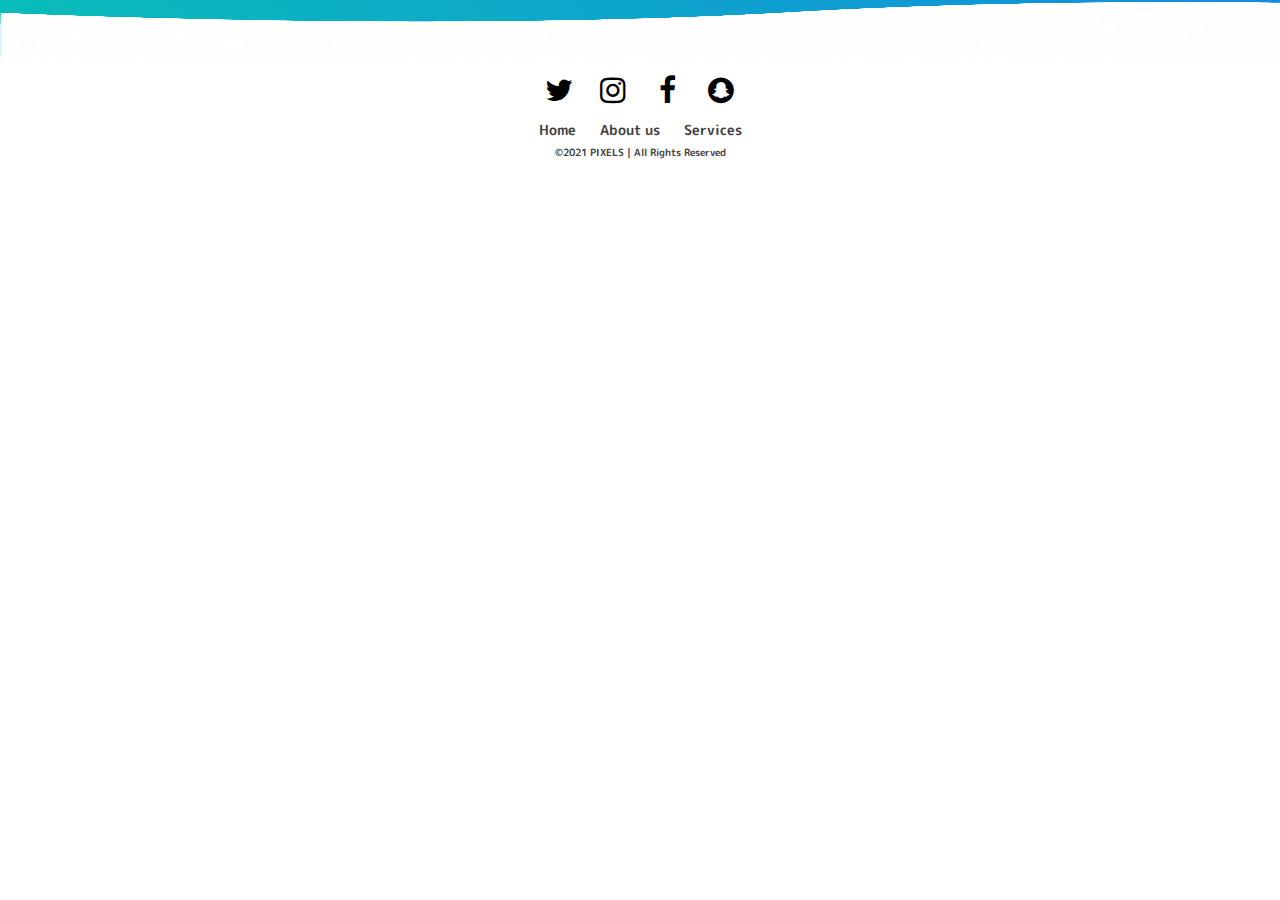
==== cart.html @ ce53d260 "new change" ====
<html lang="en">
  <head>
    <meta charset="UTF-8" />
    <meta name="viewport" content="width=device-width, initial-scale=1.0" />
    <title>Document</title>
    <link rel="stylesheet" href="style.css" />
    <link
      rel="stylesheet"
      href="https://cdnjs.cloudflare.com/ajax/libs/font-awesome/4.7.0/css/font-awesome.min.css"
    />
    <link rel="preconnect" href="https://fonts.googleapis.com" />
    <link rel="preconnect" href="https://fonts.gstatic.com" crossorigin />
    <link
      href="https://fonts.googleapis.com/css2?family=M+PLUS+Rounded+1c:wght@500&display=swap"
      rel="stylesheet"
    />
  </head>
  <body>

    <!-- navbar -->

    <div class="header">
      <nav class="con">
          <input id="nav-toggle" type="checkbox" />
          <div class="logo">
              <img src="images/logo.png" alt="" />
          </div>
          <div class="menu">
              <ul class="links">
                  <li><a href="" class="a">Blog</a></li>
                  <li><a href="" class="a">About Us</a></li>
                  <li>
                      <button class="b btn2" data-modal-target="#modal">SIGN IN</button>
                  </li>
              </ul>
          </div>
          <form action="javascript:" class="search-bar">
              <input type="search" name="search" pattern=".*\S.*" required>
              <button class="search-btn" type="submit">
                  <span>Search</span>
              </button>
          </form>
          <label for="nav-toggle" class="burger">
              <div class="line"></div>
              <div class="line"></div>
              <div class="line"></div>
          </label>
      </nav>
    </div>

    <!-- cart -->



    <!-- footer -->

      <footer id="footer">
        <div class="waves">
          <div class="wave" id="wave1"></div>
          <div class="wave" id="wave2"></div>
          <div class="wave" id="wave3"></div>
          <div class="wave" id="wave4"></div>
        </div>
        <div class="media">
          <a href="#"><i class="fa fa-twitter"></i></a>
          <a href="#"><i class="fa fa-instagram"></i></a>
          <a href="#"><i class="fa fa-facebook"></i></a>
          <a href="#"><i class="fa fa-snapchat"></i></a>
        </div>
        <ul class="list">
          <li><a href="#Home" class="a">Home</a></li>
          <li><a href="#about" class="a">About us</a></li>
          <li><a href="#services" class="a">Services</a></li>
        </ul>
        <p>©2021 PIXELS | All Rights Reserved</p>
      </footer>
    </div>

    <!-- FORM SIGN IN -->

    <section>
      <div class="form" id="modal">
        <div class="form-box">
          <button data-close-button class="close">&times;</button>
          <div class="button-box">
            <div id="btn"></div>
            <button type="button" class="toggle-btn" onclick="login()">
              Sign In
            </button>
            <button type="button" class="toggle-btn" onclick="register()">
              Sign Up
            </button>
          </div>
          <div class="social-icons">
            <a href="#"><i class="fa fa-facebook"></i></a>
            <a href="#"><i class="fa fa-google"></i></a>
          </div>
          <form id="login" class="input-group" method="GET" action="signUp">
            <input
              type="text"
              class="input-field"
              placeholder="User Id"
              required
            />
            <input
              type="password"
              class="input-field"
              placeholder="Password"
              required
            />
            <input type="checkbox" class="check-box" /><span
              >Remember Password</span
            >
            <button type="submit" class="submit-btn" name="reg">Log in</button>
          </form>
          <form
            id="register"
            class="input-group"
            method="POST"
            action="signUp.php"
          >
            <input
              type="text"
              class="input-field"
              placeholder="User Id"
              required
              name="userId"
            />
            <input
              type="email"
              class="input-field"
              placeholder="Email Id"
              required
              name="emailId"
            />
            <input
              type="password"
              class="input-field"
              placeholder="Password"
              required
              name="password"
            />
            <input type="checkbox" class="check-box" /><span
              >I agree to the terms & conditions</span
            >
            <button type="submit" class="submit-btn" name="save">
              Register
            </button>
          </form>
        </div>
        <!--javascript-->
        <script>
          var x = document.getElementById("login");
          var y = document.getElementById("register");
          var z = document.getElementById("btn");

          function register() {
            x.style.left = "-400px";
            y.style.left = "50px";
            z.style.left = "110px";
          }

          function login() {
            x.style.left = "50px";
            y.style.left = "450px";
            z.style.left = "0px";
          }
        </script>
      </div>
      <div id="overlay"></div>
    </section>

    <script src="js/jquery-3.6.0.min.js"></script>
    <script src="app.js"></script>
  </body>
</html>
---- style.css ----
@import url("https://fonts.googleapis.com/css2?family=Lobster&display=swap");
@import url("https://fonts.googleapis.com/css2?family=Josefin+Sans:wght@300;400&family=Lobster&display=swap");

* {
	border: 0;
	box-sizing: border-box;
	margin: 0;
	padding: 0;
}
*,
::after,
::before {
  padding: 0;
  margin: 0;
  box-sizing: border-box;
}
::-webkit-scrollbar {
  width: 0.8rem;
}
::-webkit-scrollbar-track {
  background: #e0dbdb;
}
::-webkit-scrollbar-thumb {
  background-color: #fff;
}
body {
  font-size: 90%;
  font-family: "M PLUS Rounded 1c", sans-serif;
  overflow: hidden;
}
ul,a {
  text-decoration: none;
  list-style: none;
}
button {
  cursor: pointer;
  border: none;
  outline: none;
}
.header {
  background: linear-gradient(35deg, #09beb8, #128ddf);
  padding: 0 15px;
}
.contain {
  background: #e0dbdb;
  width: 100%;
  height: 100%;
  overflow-y: scroll;
}

/* navbar */

nav {
  position: relative;
  z-index: 5;
  left: 0;
  right: 0;
  top: 0;
  font-family: "M PLUS Rounded 1c", sans-serif;
  height: 60px;
  background: linear-gradient(35deg, #09beb8, #128ddf);
  animation: change 10s ease-in-out infinite;
}

/* nav-logo */

nav .logo {
  position: absolute;
  margin-left: 12px;
  font-weight: 700;
  margin-left: 12px;
  height: 100%;
  display: flex;
  align-items: center;
  font-size: 24px;
  color: #000000;
  cursor: pointer;
}
nav .logo img {
  width: 140px;
  height: 40px;
  margin-left: 10px;
}

/* nav-links */

nav .links {
  position: absolute;
  right: 5px;
  height: 100%;
  display: flex;
  justify-content: space-around;
  align-items: center;
}
nav .links li {
  list-style: none;
  padding: 0 10px;
}
nav .links a {
  display: block;
  border-radius: 6px;
  padding: 10px 15px;
  font-size: 14px;
  font-weight: bold;
  color: #000000;
  text-decoration: none;
}
nav .links a:hover {
  color: #fff;
  transition: ease 0.5s;
}
nav .links .a:hover {
  color: #fff;
  background: #09beb8;
  transition: 0.25s;
}
.b {
  border: none;
  font-weight: 800;
  color: #fff;
  padding: 10px 20px;
  width: 100px;
  border-radius: 30px;
  cursor: pointer;
  transition: 0.6s;
  background-size: 200%;
}
.btn2 {
  background-image: linear-gradient(to left, #e73ce7, #128ddf, #09beb8);
}

.b:hover {
  background-position: right;
}
#nav-toggle {
  position: absolute;
  top: -100px;
}

/* nav-hamburger */

.burger {
  display: none;
  position: absolute;
  right: 11px;
  top: 50%;
  transform: translateY(-50%);
  cursor: pointer;
}
.line {
  width: 22px;
  height: 3px;
  background-color: #000000;
  margin: 5px;
  border-radius: 3px;
  transition: 0.5s ease;
}

/* search-icon */

.search-bar {
  position: absolute;
  right: 22em;
  padding: 13px 0 7px 0;
	/* justify-content: center; */
	/* max-width: 20em; */
	display: flex;
}
.search-bar input {
	background: transparent;
	border-radius: 24px;
	box-shadow: 0 0 0 0.4em #171717 inset;
	padding: 0.75em;
	transform: translate(0.5em,0.5em) scale(0.5);
	transform-origin: 100% 0;
	-webkit-appearance: none;
	-moz-appearance: none;
	appearance: none;
}
.search-btn {
	background: #171717;
	border-radius: 0 0.75em 0.75em 0 / 0 1.5em 1.5em 0;
	padding: 0.75em;
	position: relative;
	transform: translate(0.25em,0.25em) rotate(45deg) scale(0.25,0.125);
	transform-origin: 0 50%;
}
.search-btn span {
	display: inline-block;
	overflow: hidden;
	width: 1px;
	height: 1px;
}
.search-bar input,
.search-btn, 
.search-btn:before, 
.search-btn:after {
	transition: all 0.5s ease-in-out;
}
.search-bar input,
.search-btn {
	width: 3em;
	height: 3em;
}
.search-bar input:invalid:not(:focus),
.search-btn {
	cursor: pointer;
}
.search-bar input::-webkit-search-decoration {
	-webkit-appearance: none;
}
.search-bar input:focus,
.search-bar input:not(:focus) + .search-btn:focus {
	outline: transparent;
} 
.search-bar input:focus,
.search-bar input:valid {
	background: #fff;
  width: 25em;
	border-radius: 0.375em 0 0 0.375em;
	box-shadow: 0 0 0 0.1em #d9d9d9 inset;
	transform: scale(1);
}
.search-btn:before, 
.search-btn:after {
	content: "";
	display: block;
	opacity: 0;
	position: absolute;
}
.search-btn:before {
	border-radius: 50%;
	box-shadow: 0 0 0 0.2em #f1f1f1 inset;
	top: 0.75em;
	left: 0.75em;
	width: 1.2em;
	height: 1.2em;
}
.search-btn:after {
	background: #f1f1f1;
	border-radius: 0 0.25em 0.25em 0;
	top: 51%;
	left: 51%;
	width: 0.75em;
	height: 0.25em;
	transform: translate(0.2em,0) rotate(45deg);
	transform-origin: 0 100%;
}

/* Active state */

.search-bar input:focus + .search-btn,
.search-bar input:valid + .search-btn {
	background: #008cff;
	border-radius: 0 0.375em 0.375em 0;
	transform: scale(1);
}
.search-bar input:focus + .search-btn:before, 
.search-bar input:focus + .search-btn:after,
.search-bar input:valid + .search-btn:before, 
.search-bar input:valid + .search-btn:after {
	opacity: 1;
}
.search-bar input:focus + .search-btn:hover,
.search-bar input:valid + .search-btn:hover,
.search-bar input:valid:not(:focus) + .search-btn:focus {
	background: #0c48db;
}
.search-bar input:focus + .search-btn:active,
.search-bar input:valid + .search-btn:active {
	transform: translateY(1px);
}
@media screen and (prefers-color-scheme: dark) {
	body, input {
		color: #f1f1f1;
	}
	body {
		background: #171717;
	}
	.search-bar input {
		box-shadow: 0 0 0 0.4em #f1f1f1 inset;
	}
	.search-bar input:focus,
	.search-bar input:valid {
		background: #3d3d3d;
		box-shadow: 0 0 0 0.1em #3d3d3d inset;
	}
	.search-btn {
		background: #f1f1f1;
	}
}

/* food list */

.adv-section {
  display: flex;
  width: 95%;
  margin: 15px auto 0 auto;
}
.advert-section .advert_slider {
  /* max-height: 500px;
  height: 400px; */
  width: 100%;
  background-size: cover;
  background-position: center;
}

/* My styles Start */

/* ----START OF SLIDER CODE--- */

.slider__wrapper {
  overflow: hidden;
  border-radius: var(--default-border-radius);
}

.slider__item {
  flex: 0 0 25%;
  max-width: 25%;
  height: 400px;
  display: flex;
  justify-content: center;
  align-items: center;
  color: rgba(255, 255, 255, 0.8);
  font-size: 7rem;
}

.slider__item:nth-child(1) {
  background-color: #f44336;
}

.slider__item:nth-child(2) {
  background-color: #9c27b0;
}

.slider__item:nth-child(3) {
  background-color: #3f51b5;
}

.slider__item:nth-child(4) {
  background-color: #03a9f4;
}

.slider__item:nth-child(5) {
  background-color: #4caf50;
}

.slider {
  position: relative;
}

.slider__container {
  overflow: hidden;
}

.slider__items {
  display: flex;
  transition: transform 0.5s ease;
}

.slider_disable-transition {
  transition: none;
}

.slider__item {
  flex: 0 0 100%;
  max-width: 100%;
  user-select: none;
  cursor: pointer;
}
.slider__item img {
  width: 100%;
  height: 100%;
  display: block;
  object-fit: cover;
}

.slider__control {
  position: absolute;
  cursor: pointer;
  bottom: 0;
  display: flex;
  align-items: center;
  justify-content: center;
  width: 40px;
  color: #fff;
  text-align: center;
  height: 50px;
  transform: translateY(-50%);
  /* background: rgba(0, 0, 0, 0.2); */
}

.slider__control_hide {
  display: none;
}

.slider__control[data-slide="prev"] {
  left: 40%;
}

.slider__control[data-slide="next"] {
  right: 40%;
}

.slider__control:hover,
.slider__control:focus {
  color: var(--clr-primary-yellow);
  text-decoration: none;
  outline: 0;
  background: rgba(0, 0, 0, 0.3);
}

.slider__control::before {
  content: "";
  display: inline-block;
  width: 20px;
  height: 20px;
  background: transparent no-repeat center center;
  background-size: 100% 100%;
}

.slider__control[data-slide="prev"]::before {
  background-image: url("data:image/svg+xml;charset=utf8,%3Csvg xmlns='http://www.w3.org/2000/svg' fill='%23fff' viewBox='0 0 8 8'%3E%3Cpath d='M5.25 0l-4 4 4 4 1.5-1.5-2.5-2.5 2.5-2.5-1.5-1.5z'/%3E%3C/svg%3E");
}

.slider__control[data-slide="next"]::before {
  background-image: url("data:image/svg+xml;charset=utf8,%3Csvg xmlns='http://www.w3.org/2000/svg' fill='%23fff' viewBox='0 0 8 8'%3E%3Cpath d='M2.75 0l-1.5 1.5 2.5 2.5-2.5 2.5 1.5 1.5 4-4-4-4z'/%3E%3C/svg%3E");
}

.slider__indicators {
  position: absolute;
  right: 0;
  bottom: 0;
  left: 0;
  z-index: 15;
  display: flex;
  justify-content: center;
  padding-left: 0;
  margin-right: 15%;
  margin-left: 15%;
  list-style: none;
  margin-top: 0;
  margin-bottom: 0;
}

.slider__indicators li {
  box-sizing: content-box;
  flex: 0 1 auto;
  width: 30px;
  height: 5px;
  margin-right: 3px;
  margin-left: 3px;
  text-indent: -999px;
  cursor: pointer;
  background-color: rgba(255, 255, 255, 0.5);
  background-clip: padding-box;
  border-top: 15px solid transparent;
  border-bottom: 15px solid transparent;
}

.slider__indicators li.active {
  background-color: rgba(255, 255, 255, 0.9);
}

/* ----END OF SLIDER CODE--- */

.populate-orders-container {
  background: #fff;
  height: max-content;
  margin: 20px 0;
  border-radius: var(--default-border-radius);
  /* overflow-x: hidden; */
}

/* .adv-section .item {
    background: url("images/3.jpeg");
    background-repeat: no-repeat;
    background-size: cover;
    width: 80%;
    height: 400px;
} */
.cart-sidebar {
  background: rgba(255, 255, 255);
  width: 0;
  height: 400px;
  border-radius: 10px;
  overflow-y: scroll;
  overflow-x: hidden;
  transition: width 1s cubic-bezier(0.04, 0.36, 0.87, 1.32);
}
/* ---SHOW CART CLASS... */
.showCart {
  width: 33.5%;
  margin-left: 15px;
}
/* --- END SHOW CART CLASS... */

.cart-sidebar::-webkit-scrollbar {
  width: 0.8rem;
}
.cart-sidebar::-webkit-scrollbar-track {
  background: #fff;
}
.cart-sidebar::-webkit-scrollbar-thumb {
  /* background-color: #e0dbdb; */
  /* border-radius: 100vw; */
}

#cart-title {
  padding: 10px 0 0 10px;
  /* background: #128DDF; */
  /* margin-bottom: 10px; */
}
.cart-sidebar .cart-items-list {
  display: flex;
  flex-direction: column;
  row-gap: 10px;
}
.cart-sidebar .cart-items-list .cart-item {
  display: flex;
  align-items: center;
  column-gap: 10px;
  /* background: #fff; */
  padding: 5px;
  position: relative;
}
.cart-item:not(:last-child):after {
  content: "";
  height: 2px;
  width: 25%;
  background: #128ddf;
  bottom: -8px;
  left: 50%;
  transform: translate(-50%);
  position: absolute;
}
.cart-sidebar .cart-items-list .cart-item .cart-image {
  width: 150px;
  height: 60px;
}
.cart-sidebar .cart-items-list .cart-item .cart-image img {
  width: 100%;
  height: 100%;
  max-width: 100%;
  max-height: 100%;
  object-fit: cover;
  display: block;
}

.description > .quantity-set {
  display: flex;
  column-gap: 3px;
  margin-top: 10px;
}
.description > .quantity-set button {
  display: block;
  padding: 0 5px;
  background-color: none;
}
.description > .quantity-set #quantity {
  width: 30px;
  text-align: center;
  border: none;
}
.summary {
  text-align: center;
  line-height: 50px;
  padding: 10px;
  /* margin-top: 10px; */
}
.summary .btn1 {
  padding: 10px;
  border-radius: 5px;
  background: #F4F90A;
}
.btn {
  border: none;
  width: max-content;
  padding: 10px 20px;
  border-radius: 6px;
  cursor: pointer;
  text-transform: uppercase;
  transition: 0.6s;
  background-size: 200%;
  font-weight: 600;
  color: #000000;
}
.btn:hover {
  box-shadow: 0 7px 10px rgba(0, 0, 0, 0.5);
  background-position: right;
  /* color: #fff; */
}


main {
  position: relative;
  width: 95%;
  /* height: 100vh; */
  margin: 0 0 100px 33px;
}

main > section {
  margin: 15px 0;
}
.sidebar-blogs {
  display: flex;
  flex-direction: column;
  row-gap: 20px;
  position: absolute;
  width: 234px;
  padding: 10px;
  height: 717px;
  right: 0;
  top: 0px;
  background: #fff;
}
.card_f {
  box-shadow: 0 7px 10px rgba(0, 0, 0, 0.5);
  padding: 5px;
  border-radius: 5px;
  background: #fff;
  margin: 10px 0;
  line-height: 1.2rem;
}
.card_f .inf {
  color: #000;
  margin: 10 0 10 120;
}
.card_f h3 {
  color: #000;
  margin-bottom: 5px;
}
.card_f p {
  font-size: 15px;
  margin: 10px 0;
}
.card_f .inf .btn_B {
  text-decoration: none;
  border-radius: 6px;
  padding: 0.5em;
  background: #e0dbdb;
  color: #000;
  font-size: 14px;
  font-weight: bold;
  cursor: pointer;
  transition: 0.5s ease-in-out;
}
.card_f .inf .btn_B:hover {
  box-shadow: 0 7px 10px rgba(0, 0, 0, 0.5);
}
.populate-items {
  display: grid;
  grid-template-columns: repeat(auto-fit, minmax(230px, 1fr));
  width: 80.8%;
  gap: 15px;
  background: #fdfdfd;
  padding: 15px;
}
.populate-items .pop-item {
  position: relative;
  width: auto;
  height: 200px;
  overflow: hidden;
  cursor: pointer;
  border-radius: 5px;
  transition: all 0.5s cubic-bezier(0.04, 0.36, 0.87, 1.32);
}
.pop-item:hover {
  transform: translateY(-5px);
}
.populate-items .pop-item img {
  width: 100%;
  height: 100%;
  overflow: hidden;
  position: relative;
}
.populate-items .pop-item::after {
  content: "";
  position: absolute;
  width: 100%;
  height: 100%;
  top: 0;
  left: 0;
  bottom: 0;
  right: 0;
  background: linear-gradient(
    to bottom,
    rgba(9, 190, 184, 0.3),
    rgba(18, 11, 22, 0.4)
  );
  z-index: 1;
  display: none;
  transition: all 500ms ease;
}
.populate-items .pop-item:hover:after {
  display: block;
}
.populate-items .pop-item:hover .item-description {
  opacity: 1;
}
.pop-item .item-description {
  line-height: 1.2rem;
  position: absolute;
  color: #ffff;
  padding: 10px;
  top: 50%;
  /* left: -100%; */
  z-index: 2;
  width: 200px;
  transition: all 0.5s cubic-bezier(0.09, 0.03, 0.4, 0.9);
  transform: translateY(-50%);
  opacity: 0;
}
.add-to-cart-btn {
  padding: 10px;
  margin-top: 5px;
  border-radius: 5px;
}
#pop-section-title {
  padding: 15px 15px 0 15px;
  background: #fdfdfd;
  width: 80.8%;
  display: flex;
  justify-content: space-between;
  align-items: center;
}
#pop-section-title #view-more {
  padding: 10px;
  border-radius: 5px;
}

/* ---FOOTER... */
#footer {
  padding: 10px 10px;
  background-color: #ffffff;
  position: relative;
  margin-bottom: 60px;
  clear: both;
}
.media {
  text-align: center;
  color: #000000;
}
.media a {
  font-size: 30px;
  color: inherit;
  width: 40px;
  height: 40px;
  line-height: 38px;
  display: inline-block;
  text-align: center;
  border-radius: 50%;
  margin: 5px 5px 0 5px;
  transition: 0.5s;
}
.media a:hover {
  transform: translateY(-10px);
}
#footer ul {
  margin: 4px 0 6px 0;
  padding: 0;
  list-style: none;
  font-size: 14px;
  line-height: 1.6;
  margin-bottom: 0;
  text-align: center;
}
#footer ul li a {
  font-weight: bold;
  color: inherit;
  text-decoration: none;
  opacity: 0.75;
}
#footer ul li a:hover {
  opacity: 1;
}
#footer ul li {
  display: inline-block;
  padding: 0 10px;
}
#footer p {
  text-align: center;
  font-size: 0.7em;
  font-weight: bold;
  color: inherit;
  opacity: 0.75;
  margin: 4px 0;
}
footer .wave {
  position: absolute;
  top: -100px;
  left: 0;
  width: 100%;
  height: 100px;
  background: url(images/image.png);
  background-size: 1600px 100px;
}
footer .wave#wave1 {
  z-index: 10;
  opacity: 1;
  bottom: 0;
  animation: animateWave 4s linear infinite;
}
footer .wave#wave2 {
  z-index: 9;
  opacity: 0.5;
  bottom: 10px;
  animation: animateWave_1 4s linear infinite;
}
footer .wave#wave3 {
  z-index: 10;
  opacity: 0.2;
  bottom: 15px;
  animation: animateWave_2 3s linear infinite;
}
footer .wave#wave4 {
  z-index: 9;
  opacity: 0.7;
  bottom: 20px;
  animation: animateWave_3 3s linear infinite;
}
@keyframes animateWave {
  0% {
    background-position-x: 1600px;
  }
  100% {
    background-position-x: 0px;
  }
}
@keyframes animateWave_1 {
  0% {
    background-position-x: 1600px;
  }
  100% {
    background-position-x: 0px;
  }
}
@keyframes animateWave_2 {
  0% {
    background-position-x: 1600px;
  }
  100% {
    background-position-x: 0px;
  }
}
@keyframes animateWave_3 {
  0% {
    background-position-x: 1600px;
  }
  100% {
    background-position-x: 0px;
  }
}

/* ----FORM --- */

.form {
  position: fixed;
  top: 50%;
  left: 50%;
  transform: translate(-50%, -50%) scale(0);
  transition: 200ms ease-in-out;
  z-index: 21;
}
.form.active {
  transform: translate(-50%, -50%) scale(1);
}
#overlay {
  position: fixed;
  z-index: 10;
  opacity: 0;
  top: 0;
  left: 0;
  right: 0;
  bottom: 0;
  transition: 200ms ease-in-out;
  background: rgba(0, 0, 0, 0.568);
  pointer-events: none;
}
#overlay.active {
  opacity: 1;
  pointer-events: all;
}
.form-box {
  font-family: sans-serif;
  height: 480px;
  width: 380px;
  position: relative;
  background: #000000;
  padding: 5px;
  border-radius: 6px;
  overflow: hidden;
  /*display: none;*/
}
.form-box .close {
  margin-left: 323px;
  padding: 8px 20px;
  display: flex;
  cursor: pointer;
  color: #fff;
  background: none;
  font-size: 1.25rem;
  outline: none;
  border: none;
}
.button-box {
  width: 220px;
  margin: 35px auto;
  position: relative;
  box-shadow: 0 0 20px 9px #09beb8;
  border-radius: 30px;
}
.toggle-btn {
  color: #fff;
  padding: 10px 30px;
  cursor: pointer;
  background: transparent;
  border: 0;
  outline: none;
  position: relative;
}
#btn {
  top: 0;
  left: 0;
  position: absolute;
  width: 110px;
  height: 100%;
  background: linear-gradient(to right, #09beb8, #128ddf);
  border-radius: 30px;
  transition: 0.5s;
}
.social-icons {
  margin: 30px auto;
  text-align: center;
}
.social-icons a {
  text-decoration: none;
  color: #fff;
  width: 40px;
  height: 40px;
  display: inline-block;
  border: none;
  margin: 0 12px;
  cursor: pointer;
  border-radius: 50%;
}
.social-icons a:nth-child(1) {
  background: #4267b3;
}
.social-icons a:nth-child(3) {
  background: #55acee;
}
.social-icons a:nth-child(2) {
  background: #ea4335;
}
.social-icons a i {
  padding: 12px 0;
}
.input-group {
  top: 190px;
  position: absolute;
  width: 280px;
  transition: 0.5s;
}
.input-field {
  color: #fff;
  width: 100%;
  padding: 10px;
  margin: 5px 0;
  border-left: 0;
  border-top: 0;
  border-right: 0;
  border-bottom: 1px solid;
  outline: none;
  background: transparent;
}
.submit-btn {
  color: #fff;
  width: 85%;
  padding: 10px 30px;
  cursor: pointer;
  display: block;
  margin: auto;
  background: linear-gradient(to right, #09beb8, #128ddf);
  border: 0;
  outline: none;
  border-radius: 30px;
}
.check-box {
  margin: 30px 10px 30px 0;
}
span {
  color: #fff;
  font-size: 12px;
  bottom: 64px;
  position: absolute;
}
#login {
  left: 50px;
}
#register {
  left: 450px;
}

/*about*/

section.text {
  position: relative;
  display: flex;
  justify-content: space-between;
}
.text {
  text-align: justify;
  position: absolute;
  top: 70px;
}
.text p {
  padding: 0 20px;
}
.text h3 {
  text-align: center;
}

/* responsive webpage*/

/* navbar */
@media only screen and (max-width: 900px){
  nav .logo {
    margin-left: 0;
  }
  .line{
    display: block;
  }
  .menu{
    display: none;
    transition: 0.5s ease;
  }
  .menu.active{
    display: block;
  }
  .menu .links {
    z-index: 5;
    position: fixed;
    top: 60px;
    right: 0;
    display: block;
    align-items: center;
    text-align: center;
    width: 100%;
    background: #3d3d3d;
    height: 31vh;
  }
  .menu .links li {
    padding: 0.85em 0;
  }
  .menu .links li a{
    color: #09beb8;
  }
  .search-bar{
    right: 5em;
  }
  .search-bar input:focus,
  .search-bar input:valid {
    width: 17em;
  }
  .burger{
    display: block;
  }
  .burger.active .line:nth-child(2){
    opacity: 0;
    transition: 0.5s ease;
  }
  .burger.active .line:nth-child(1){
    transform: translateY(8px) rotate(45deg);
    transition: 0.5s ease;
  }
  .burger.active .line:nth-child(3){
    transform: translateY(-8px) rotate(-45deg);
    transition: 0.5s ease;
  }

  /* blog */
  .sidebar-blogs {
    display: none;
  }

  /* slider */
  .advert-section .advert_slider {
    max-height: 300px;
    height: 200px;
  }
  .cart-sidebar{
    display: none;
  }
  
  /* food */
  main {
    margin: 0 0 100px 15px;
  }
  #pop-section-title {
    width: 100%;
  }
  .populate-items {
    width: 100%;
  }

}
/* @media only screen and (max-width: 900px){
  

} */
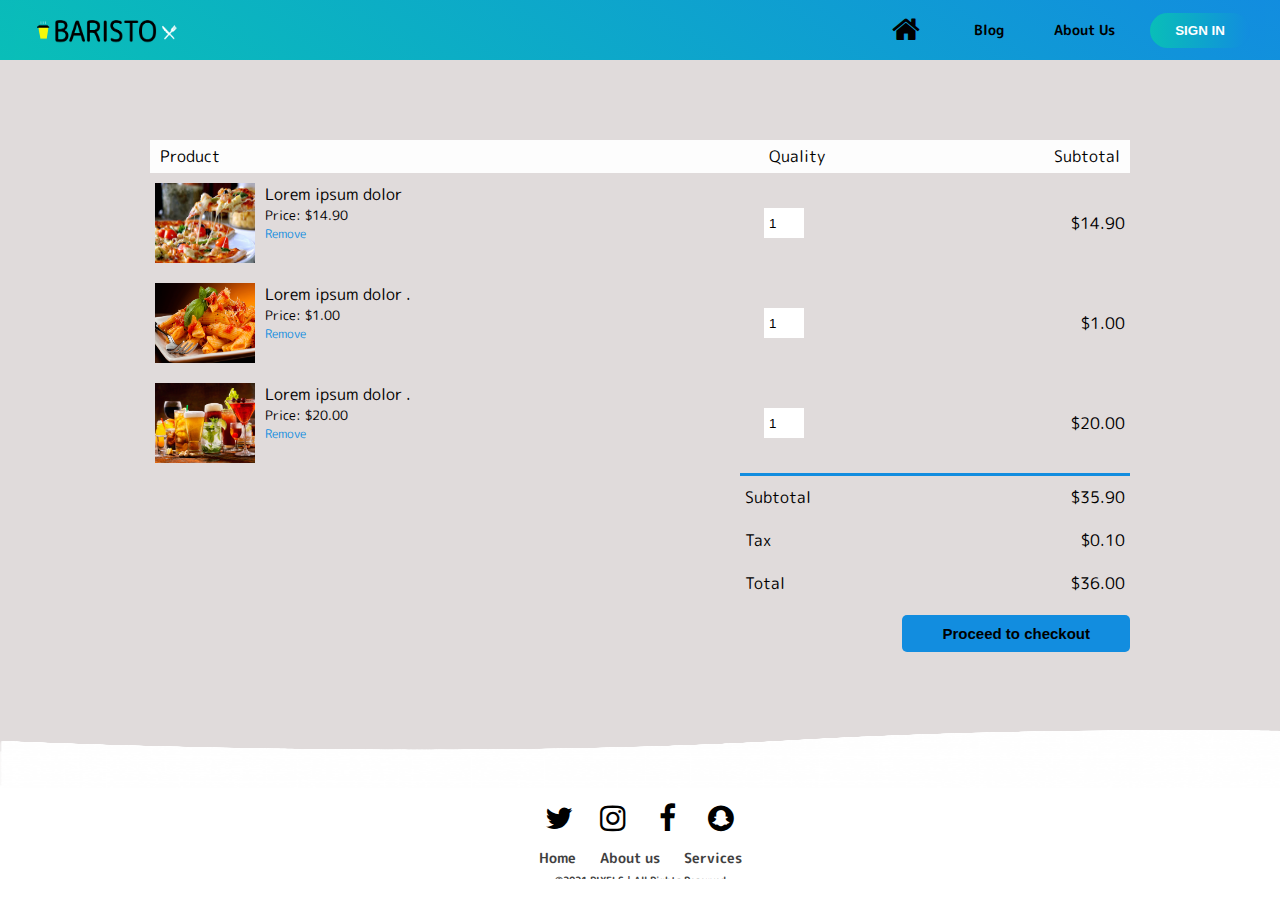
==== commit 6af0fee2: "new change" ====
--- a/cart.html
+++ b/cart.html
@@ -34,12 +34,9 @@
                   </li>
               </ul>
           </div>
-          <form action="javascript:" class="search-bar">
-              <input type="search" name="search" pattern=".*\S.*" required>
-              <button class="search-btn" type="submit">
-                  <span>Search</span>
-              </button>
-          </form>
+          <div class="home">
+            <a href="index.html"><i class="fa fa-home" aria-hidden="true"></i></a>
+          </div>
           <label for="nav-toggle" class="burger">
               <div class="line"></div>
               <div class="line"></div>
@@ -47,130 +44,203 @@
           </label>
       </nav>
     </div>
-
-    <!-- cart -->
-
-
+    
+    <!-- body -->
+    
+    <div class="contain">
+        <div class="small-container cart-page">
+            <table>
+                <tr>
+                    <th>Product</th>
+                    <th>Quality</th>
+                    <th>Subtotal</th>
+                </tr>
+                <tr>
+                    <td>
+                        <div class="cart-info">
+                            <img class="prod" src="images/img1.jpg" alt="">
+                            <div>
+                                <p>Lorem ipsum dolor</p>
+                                <small>Price: $14.90</small>
+                                <br>
+                                <a href="">Remove</a>
+                            </div>
+                        </div>
+                    </td>
+                    <td><input type="text" value="1"></td>
+                    <td>$14.90</td>
+                </tr>
+                <tr>
+                    <td>
+                        <div class="cart-info">
+                            <img class="prod" src="images/pasta.jpg" alt="">
+                            <div>
+                                <p>Lorem ipsum dolor .</p>
+                                <small>Price: $1.00</small>
+                                <br>
+                                <a href="">Remove</a>
+                            </div>
+                        </div>
+                    </td>
+                    <td><input type="text" value="1"></td>
+                    <td>$1.00</td>
+                </tr>
+                <tr>
+                    <td>
+                        <div class="cart-info">
+                            <img class="prod" src="images/drinks.jpg" alt="">
+                            <div>
+                                <p>Lorem ipsum dolor .</p>
+                                <small>Price: $20.00</small>
+                                <br>
+                                <a href="">Remove</a>
+                            </div>
+                        </div>
+                    </td>
+                    <td><input type="text" value="1"></td>
+                    <td>$20.00</td>
+                </tr>
+            </table>
+            <div class="total-price">
+                <table>
+                    <tr>
+                        <td>Subtotal</td>
+                        <td>$35.90</td>
+                    </tr>
+                    <tr>
+                        <td>Tax</td>
+                        <td>$0.10</td>
+                    </tr>
+                    <tr>
+                        <td>Total</td>
+                        <td>$36.00</td>
+                    </tr>
+                </table>
+            </div>
+            <div class="bT">
+                <button class="b-bT">Proceed to checkout</button>
+            </div>
+
+        </div>
 
     <!-- footer -->
 
-      <footer id="footer">
-        <div class="waves">
-          <div class="wave" id="wave1"></div>
-          <div class="wave" id="wave2"></div>
-          <div class="wave" id="wave3"></div>
-          <div class="wave" id="wave4"></div>
-        </div>
-        <div class="media">
-          <a href="#"><i class="fa fa-twitter"></i></a>
-          <a href="#"><i class="fa fa-instagram"></i></a>
-          <a href="#"><i class="fa fa-facebook"></i></a>
-          <a href="#"><i class="fa fa-snapchat"></i></a>
-        </div>
-        <ul class="list">
-          <li><a href="#Home" class="a">Home</a></li>
-          <li><a href="#about" class="a">About us</a></li>
-          <li><a href="#services" class="a">Services</a></li>
-        </ul>
-        <p>©2021 PIXELS | All Rights Reserved</p>
-      </footer>
+        <footer id="footer">
+            <div class="waves">
+                <div class="wave" id="wave1"></div>
+                <div class="wave" id="wave2"></div>
+                <div class="wave" id="wave3"></div>
+                <div class="wave" id="wave4"></div>
+            </div>
+            <div class="media">
+                <a href="#"><i class="fa fa-twitter"></i></a>
+                <a href="#"><i class="fa fa-instagram"></i></a>
+                <a href="#"><i class="fa fa-facebook"></i></a>
+                <a href="#"><i class="fa fa-snapchat"></i></a>
+            </div>
+            <ul class="list">
+                <li><a href="#Home" class="a">Home</a></li>
+                <li><a href="#about" class="a">About us</a></li>
+                <li><a href="#services" class="a">Services</a></li>
+            </ul>
+            <p>©2021 PIXELS | All Rights Reserved</p>
+        </footer>
     </div>
-
-    <!-- FORM SIGN IN -->
-
-    <section>
-      <div class="form" id="modal">
-        <div class="form-box">
-          <button data-close-button class="close">&times;</button>
-          <div class="button-box">
-            <div id="btn"></div>
-            <button type="button" class="toggle-btn" onclick="login()">
-              Sign In
-            </button>
-            <button type="button" class="toggle-btn" onclick="register()">
-              Sign Up
-            </button>
-          </div>
-          <div class="social-icons">
-            <a href="#"><i class="fa fa-facebook"></i></a>
-            <a href="#"><i class="fa fa-google"></i></a>
-          </div>
-          <form id="login" class="input-group" method="GET" action="signUp">
-            <input
-              type="text"
-              class="input-field"
-              placeholder="User Id"
-              required
-            />
-            <input
-              type="password"
-              class="input-field"
-              placeholder="Password"
-              required
-            />
-            <input type="checkbox" class="check-box" /><span
-              >Remember Password</span
-            >
-            <button type="submit" class="submit-btn" name="reg">Log in</button>
-          </form>
-          <form
-            id="register"
-            class="input-group"
-            method="POST"
-            action="signUp.php"
-          >
-            <input
-              type="text"
-              class="input-field"
-              placeholder="User Id"
-              required
-              name="userId"
-            />
-            <input
-              type="email"
-              class="input-field"
-              placeholder="Email Id"
-              required
-              name="emailId"
-            />
-            <input
-              type="password"
-              class="input-field"
-              placeholder="Password"
-              required
-              name="password"
-            />
-            <input type="checkbox" class="check-box" /><span
-              >I agree to the terms & conditions</span
-            >
-            <button type="submit" class="submit-btn" name="save">
-              Register
-            </button>
-          </form>
-        </div>
-        <!--javascript-->
-        <script>
-          var x = document.getElementById("login");
-          var y = document.getElementById("register");
-          var z = document.getElementById("btn");
-
-          function register() {
-            x.style.left = "-400px";
-            y.style.left = "50px";
-            z.style.left = "110px";
-          }
-
-          function login() {
-            x.style.left = "50px";
-            y.style.left = "450px";
-            z.style.left = "0px";
-          }
-        </script>
-      </div>
-      <div id="overlay"></div>
-    </section>
-
-    <script src="js/jquery-3.6.0.min.js"></script>
-    <script src="app.js"></script>
+        <!-- FORM SIGN IN -->
+
+        <section>
+            <div class="form" id="modal">
+              <div class="form-box">
+                <button data-close-button class="close">&times;</button>
+                <div class="button-box">
+                  <div id="btn"></div>
+                  <button type="button" class="toggle-btn" onclick="login()">
+                    Sign In
+                  </button>
+                  <button type="button" class="toggle-btn" onclick="register()">
+                    Sign Up
+                  </button>
+                </div>
+                <div class="social-icons">
+                  <a href="#"><i class="fa fa-facebook"></i></a>
+                  <a href="#"><i class="fa fa-google"></i></a>
+                </div>
+                <form id="login" class="input-group" method="GET" action="signUp">
+                  <input
+                    type="text"
+                    class="input-field"
+                    placeholder="User Id"
+                    required
+                  />
+                  <input
+                    type="password"
+                    class="input-field"
+                    placeholder="Password"
+                    required
+                  />
+                  <input type="checkbox" class="check-box" /><span
+                    >Remember Password</span
+                  >
+                  <button type="submit" class="submit-btn" name="reg">Log in</button>
+                </form>
+                <form
+                  id="register"
+                  class="input-group"
+                  method="POST"
+                  action="signUp.php"
+                >
+                  <input
+                    type="text"
+                    class="input-field"
+                    placeholder="User Id"
+                    required
+                    name="userId"
+                  />
+                  <input
+                    type="email"
+                    class="input-field"
+                    placeholder="Email Id"
+                    required
+                    name="emailId"
+                  />
+                  <input
+                    type="password"
+                    class="input-field"
+                    placeholder="Password"
+                    required
+                    name="password"
+                  />
+                  <input type="checkbox" class="check-box" /><span
+                    >I agree to the terms & conditions</span
+                  >
+                  <button type="submit" class="submit-btn" name="save">
+                    Register
+                  </button>
+                </form>
+              </div>
+              <!--javascript-->
+              <script>
+                var x = document.getElementById("login");
+                var y = document.getElementById("register");
+                var z = document.getElementById("btn");
+      
+                function register() {
+                  x.style.left = "-400px";
+                  y.style.left = "50px";
+                  z.style.left = "110px";
+                }
+      
+                function login() {
+                  x.style.left = "50px";
+                  y.style.left = "450px";
+                  z.style.left = "0px";
+                }
+              </script>
+            </div>
+            <div id="overlay"></div>
+          </section>
+      
+          <script src="js/jquery-3.6.0.min.js"></script>
+          <script src="app.js"></script>
   </body>
 </html>
--- a/style.css
+++ b/style.css
@@ -44,11 +44,11 @@
 .contain {
   background: #e0dbdb;
   width: 100%;
-  height: 100%;
+  height: 91%;
   overflow-y: scroll;
 }
 
-/* navbar */
+/* NAVBAR */
 
 nav {
   position: relative;
@@ -571,7 +571,8 @@
 .summary .btn1 {
   padding: 10px;
   border-radius: 5px;
-  background: #F4F90A;
+  background: #128ddf;
+  font-weight: 600;
 }
 .btn {
   border: none;
@@ -590,7 +591,6 @@
   background-position: right;
   /* color: #fff; */
 }
-
 
 main {
   position: relative;
@@ -729,13 +729,96 @@
   border-radius: 5px;
 }
 
+/* CART PAGE/CHECK OUT */
+
+.cart-page{
+  margin: 80px 150px 136px 150px;
+}
+table{
+  width: 100%;
+  border-collapse: collapse;
+}
+.cart-info{
+  display: flex;
+  flex-wrap: wrap;
+}
+th{
+  text-align: left;
+  padding: 5px 10px;
+  background: #fdfdfd;
+  font-weight: normal;
+}
+td{
+  padding: 10px 5px;
+}
+td input{
+  width: 40px;
+  height: 30px;
+  padding: 5px;
+}
+td a{
+  color: #128ddf;
+  font-size: 12px;
+}
+td img{
+  width: 100px;
+  height: 80px;
+  margin-right: 10px;
+}
+.total-price{
+  display: flex;
+  justify-content: flex-end;
+}
+.total-price table{
+  border-top: 3px solid #128ddf;
+  width: 100%;
+  max-width: 390px;
+}
+td:last-child{
+  text-align: right;
+}
+th:last-child{
+  text-align: right;
+}
+.bT{
+  display: flex;
+  justify-content: flex-end;
+  margin-top: 10px;
+}
+.b-bT{
+  padding: 10px 40px;
+  font-weight: 600;
+  font-size: 15px;
+  border-radius: 5px;
+  background: #128ddf;
+}
+.b-bT:hover{
+  box-shadow: 0 7px 10px rgba(0, 0, 0, 0.5);
+}
+
+/* nav-cartpage */
+
+.home{
+  position: absolute;
+  right: 345px;
+  margin-top: 14px;
+}
+.home a{
+  color: #000;
+  font-size: 30px;
+  display: flex;
+  right: 100px;
+}
+
+
 /* ---FOOTER... */
+
 #footer {
   padding: 10px 10px;
   background-color: #ffffff;
   position: relative;
-  margin-bottom: 60px;
   clear: both;
+  bottom: 0;
 }
 .media {
   text-align: center;
@@ -1023,7 +1106,8 @@
 
 /* responsive webpage*/
 
-/* navbar */
+    /* NAVBAR */
+
 @media only screen and (max-width: 900px){
   nav .logo {
     margin-left: 0;
@@ -1033,7 +1117,7 @@
   }
   .menu{
     display: none;
-    transition: 0.5s ease;
+    transition: 2s ease-in-out;
   }
   .menu.active{
     display: block;
@@ -1047,7 +1131,7 @@
     align-items: center;
     text-align: center;
     width: 100%;
-    background: #3d3d3d;
+    background: #1111119d;
     height: 31vh;
   }
   .menu .links li {
@@ -1057,7 +1141,7 @@
     color: #09beb8;
   }
   .search-bar{
-    right: 5em;
+    right: 3em;
   }
   .search-bar input:focus,
   .search-bar input:valid {
@@ -1104,8 +1188,27 @@
     width: 100%;
   }
 
-}
-/* @media only screen and (max-width: 900px){
+  /* cart-page */
+
+  .cart-page{
+    margin: 80px 60px 136px 60px;
+  }
+  .home{
+    right: 70px;
+  }
+}
+@media only screen and (max-width: 600px){
   
-
-} */
+  /* cart-page */
+
+  .cart-page{
+    margin: 80px 40px 136px 40px;
+  }
+  .cart-info p{
+    display: none;
+  }
+  .total-price table{
+    max-width: 400px;
+  }
+
+}
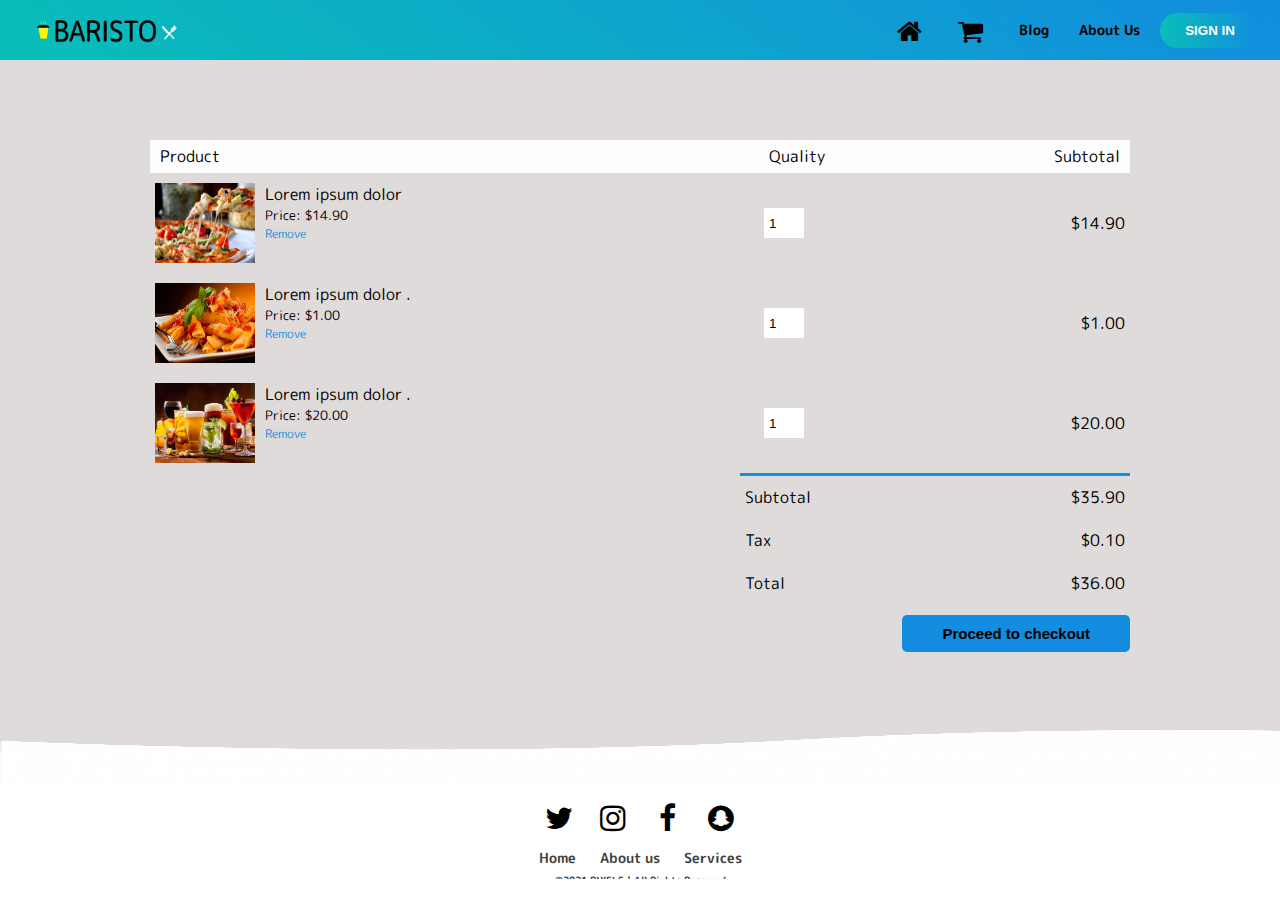
==== commit eedca08d: "new change" ====
--- a/cart.html
+++ b/cart.html
@@ -36,6 +36,7 @@
           </div>
           <div class="home">
             <a href="index.html"><i class="fa fa-home" aria-hidden="true"></i></a>
+            <a href=""><i class="fa fa-shopping-cart" aria-hidden="true"></i></a>
           </div>
           <label for="nav-toggle" class="burger">
               <div class="line"></div>
--- a/style.css
+++ b/style.css
@@ -94,7 +94,9 @@
 }
 nav .links li {
   list-style: none;
-  padding: 0 10px;
+}
+nav .links li button{
+  margin-left: 5px;
 }
 nav .links a {
   display: block;
@@ -160,7 +162,7 @@
 
 .search-bar {
   position: absolute;
-  right: 22em;
+  right: 26.5em;
   padding: 13px 0 7px 0;
 	/* justify-content: center; */
 	/* max-width: 20em; */
@@ -729,7 +731,7 @@
   border-radius: 5px;
 }
 
-/* CART PAGE/CHECK OUT */
+/* ------------CART PAGE/CHECK OUT-------------- */
 
 .cart-page{
   margin: 80px 150px 136px 150px;
@@ -796,22 +798,106 @@
   box-shadow: 0 7px 10px rgba(0, 0, 0, 0.5);
 }
 
-/* nav-cartpage */
+/* NAV ---- CART PAGE & VIEW MORE */
 
 .home{
   position: absolute;
-  right: 345px;
-  margin-top: 14px;
+  display: flex;
+  right: 18em;
+  margin-top: 13px;
+  padding: 0 5px;
 }
 .home a{
   color: #000;
-  font-size: 30px;
-  display: flex;
-  right: 100px;
-}
-
-
-/* ---FOOTER... */
+  font-size: 27px;
+  padding: 5px 18px;
+}
+
+/* ------------VIEW MORE-------------- */
+
+.view-more{
+  margin: 15px 36px 100px 36px;
+}
+.view-more section{
+  margin-top: 15px;
+}
+.pop-section-title {
+  padding: 15px 15px 0 15px;
+  background: #fdfdfd;
+  width: 100%;
+  display: flex;
+  justify-content: space-between;
+  align-items: center;
+}
+.pop-section-title #view-more {
+  padding: 10px;
+  border-radius: 5px;
+}
+.populate_items {
+  display: grid;
+  grid-template-columns: repeat(auto-fit, minmax(230px, 1fr));
+  width: 100%;
+  gap: 15px;
+  background: #fdfdfd;
+  padding: 15px;
+}
+.populate_items .pop-item {
+  position: relative;
+  width: auto;
+  height: 200px;
+  overflow: hidden;
+  cursor: pointer;
+  border-radius: 5px;
+  transition: all 0.5s cubic-bezier(0.04, 0.36, 0.87, 1.32);
+}
+.pop_item:hover {
+  transform: translateY(-5px);
+}
+.populate_items .pop-item img {
+  width: 100%;
+  height: 100%;
+  overflow: hidden;
+  position: relative;
+}
+.populate_items .pop-item::after {
+  content: "";
+  position: absolute;
+  width: 100%;
+  height: 100%;
+  top: 0;
+  left: 0;
+  bottom: 0;
+  right: 0;
+  background: linear-gradient(
+    to bottom,
+    rgba(9, 190, 184, 0.3),
+    rgba(18, 11, 22, 0.4)
+  );
+  z-index: 1;
+  display: none;
+  transition: all 500ms ease;
+}
+.populate_items .pop-item:hover:after {
+  display: block;
+}
+.populate_items .pop-item:hover .item-description {
+  opacity: 1;
+}
+
+
+
+
+
+
+
+
+
+
+
+
+
+
+/* --------------FOOTER---------------- */
 
 #footer {
   padding: 10px 10px;
